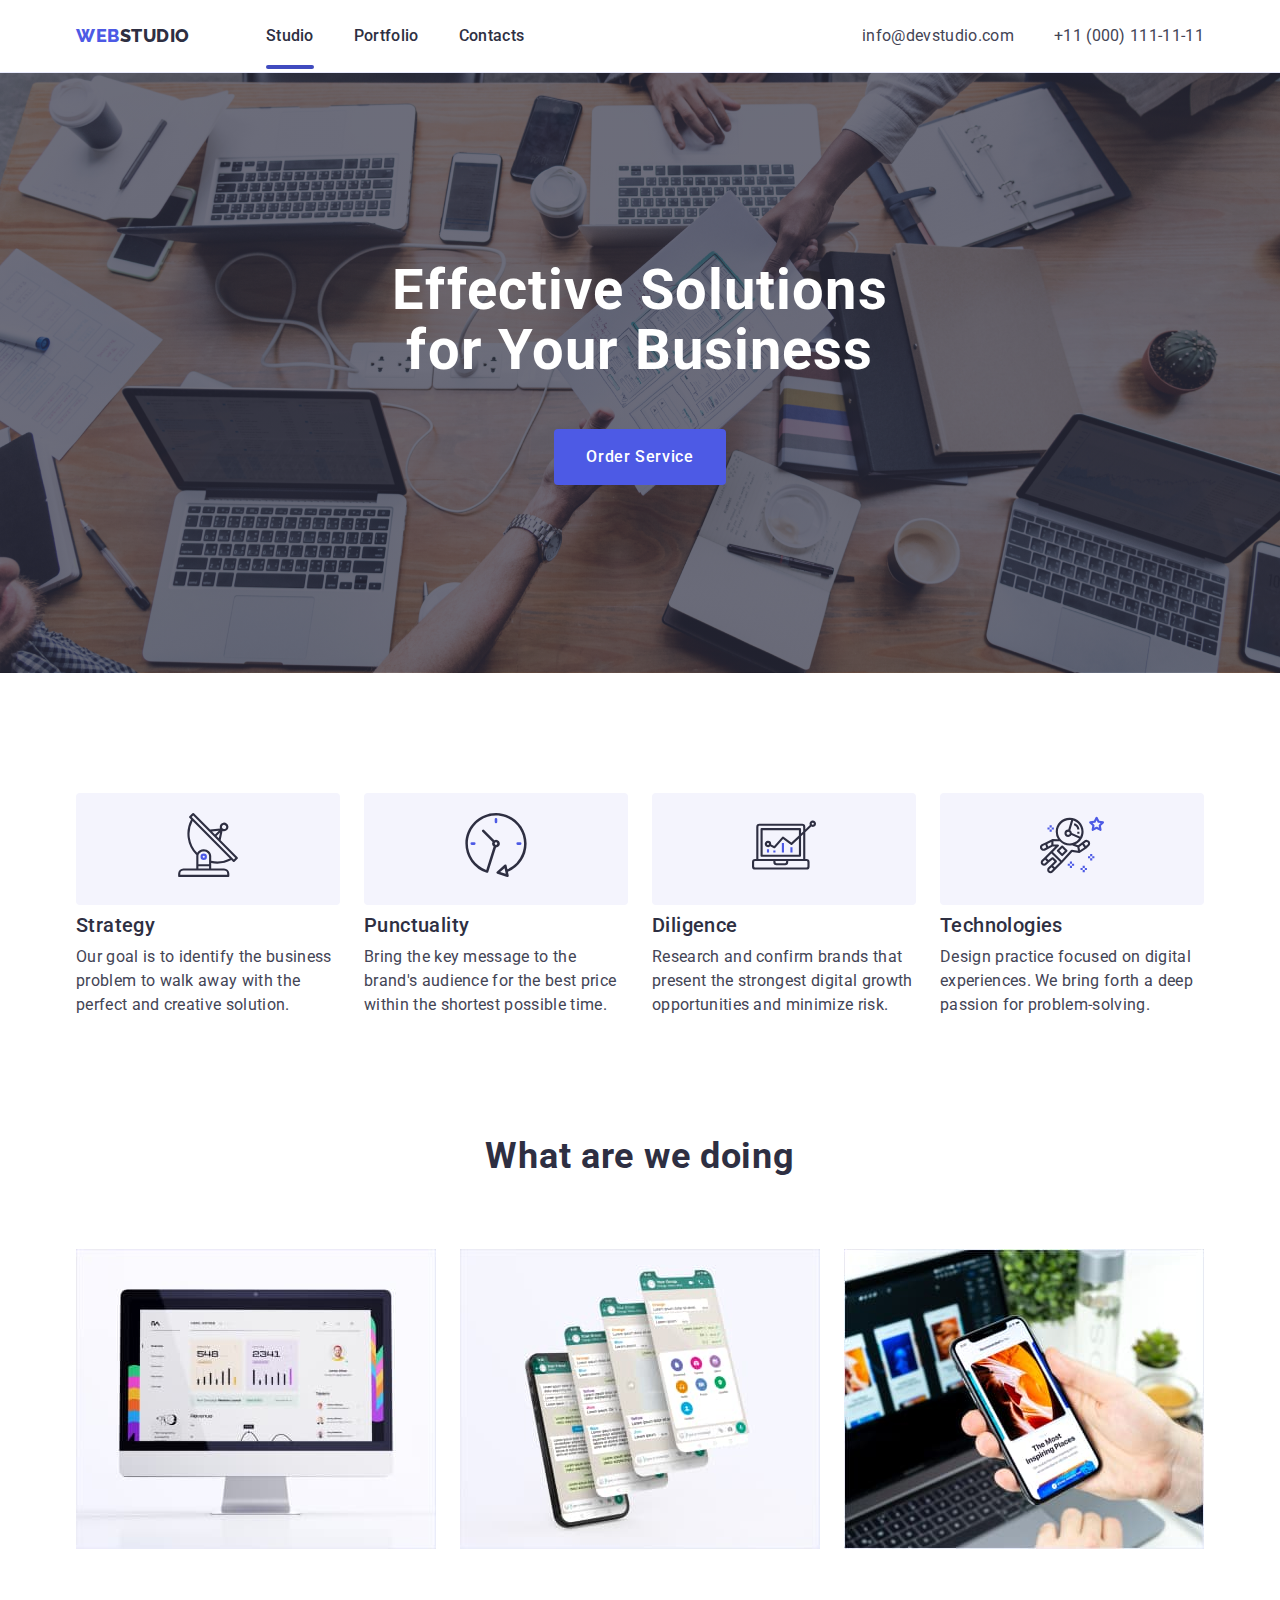
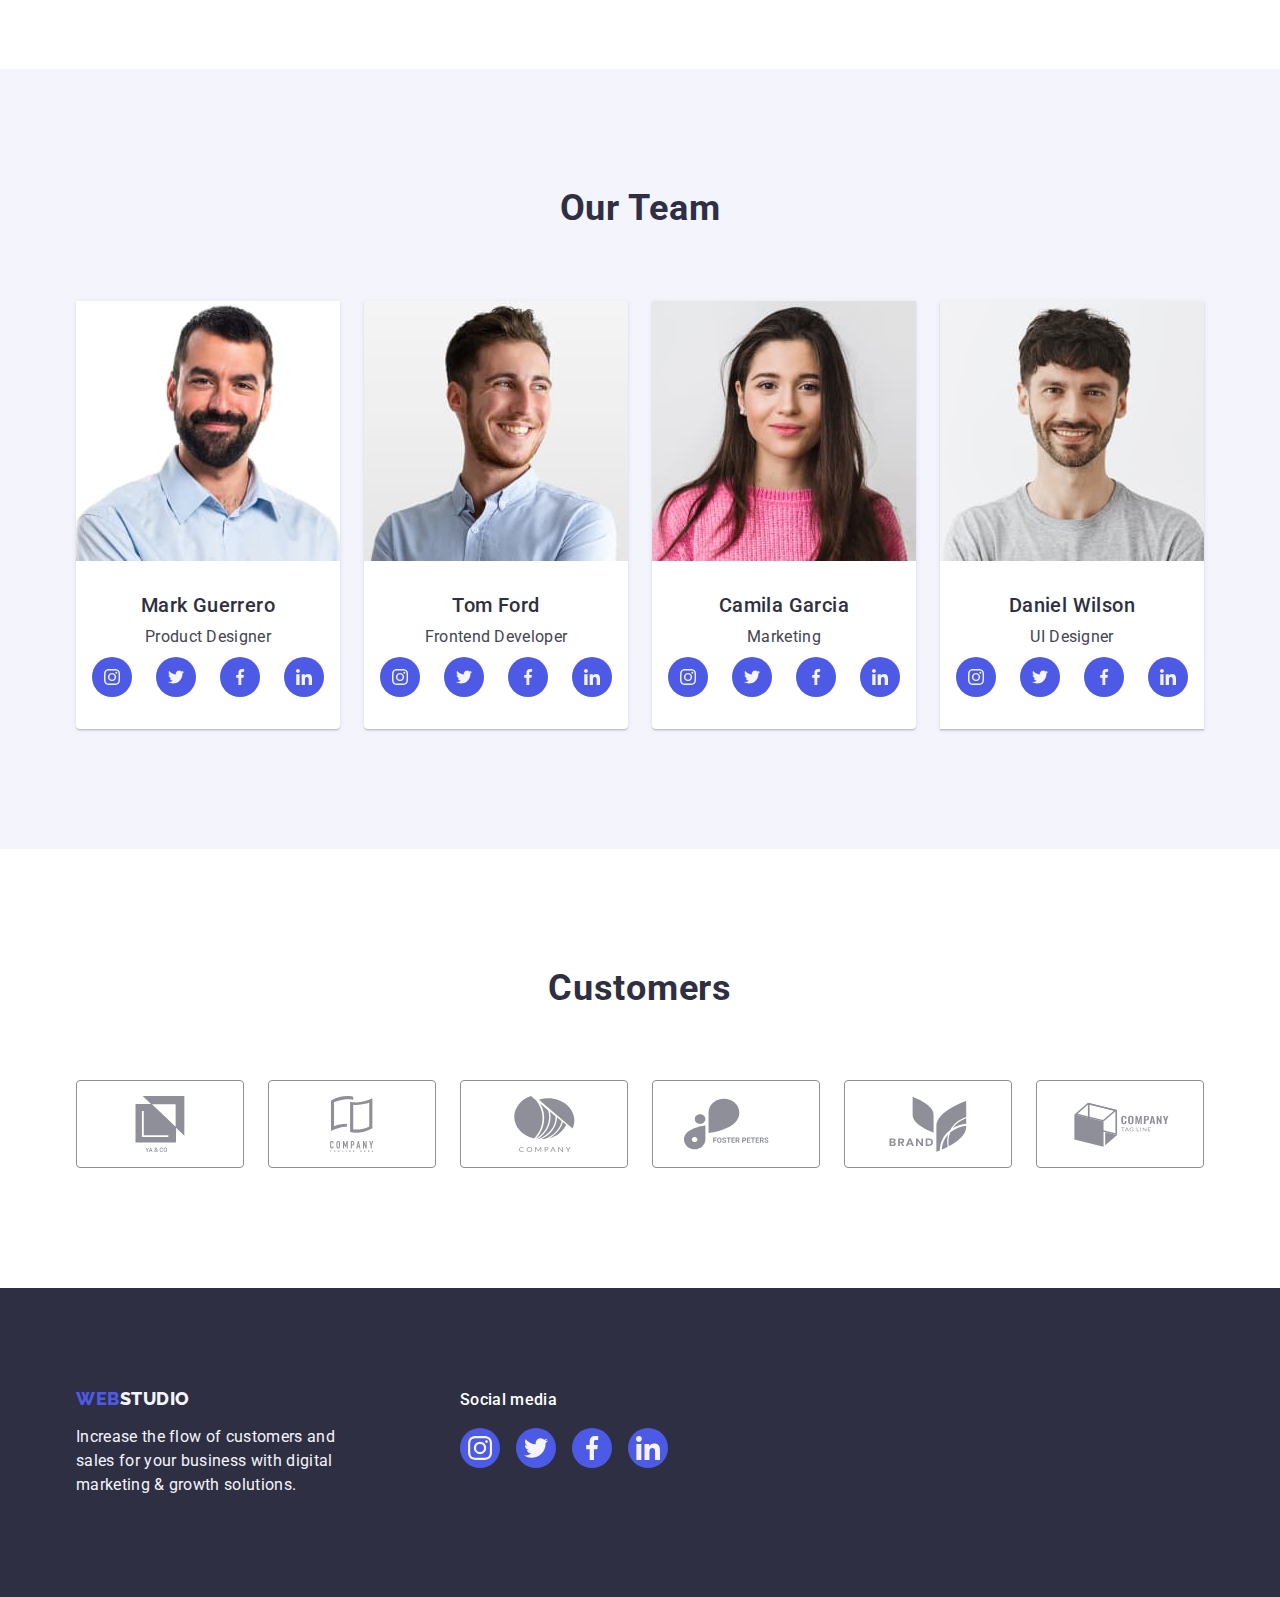
==== index.html @ 52980ec1 "Initial commit" ====
<!DOCTYPE html>
<html lang="en">
<head>
    <meta charset="UTF-8">
    <meta http-equiv="X-UA-Compatible" content="IE=edge">
    <meta name="viewport" content="width=device-width, initial-scale=1.0">
    <link rel="preconnect" href="https://fonts.googleapis.com">
    <link rel="preconnect" href="https://fonts.gstatic.com" crossorigin>
    <link rel="stylesheet" href="https://cdn.jsdelivr.net/npm/modern-normalize@1.1.0/modern-normalize.min.css"
>
    <link href="https://fonts.googleapis.com/css2?family=Raleway:wght@800&family=Roboto:wght@400;500;700;900&display=swap" rel="stylesheet">
    <link rel="stylesheet" href="./css/styles.css">
    <title>WebStudio</title>
</head>

<body>
    <header class="header-block">
        <div class="container header-container">
            <nav class="link nav-link">
                <a class="logo link" href="./index.html">Web<span class="logo-nav">Studio</span></a>
                <ul class="list list-link">
                    <li class="list-aitem"><a class="link-aitem link current" href="./index.html">Studio</a></li>
                    <li class="list-aitem"><a class="link-aitem link" href="./portfolio.html">Portfolio</a></li>
                    <li class="list-aitem"><a class="link-aitem link" href="">Contacts</a></li>
                </ul>
            </nav>
            <address class="contacts">
                <ul class="list contacts-list">
                    <li class="aitem-link"><a class="contacts-aitem link" href="mailto:info@devstudio.com">info@devstudio.com</a></li>
                    <li class="aitem-link"><a class="contacts-aitem link" href="tel:+110001111111">+11 (000) 111-11-11</a></li>
                </ul>
            </address>
        </div>
      </header>

    <main>
<!--site header-->
        <section class="header">
            <div class="container container-main">
                <h1 class="slogan">Effective Solutions for Your Business</h1>
                <button class="modal-button" type="button" data-modal-open>Order Service</button>
            </div>
        </section>
                
<!-- feature -->
        <section class="feature-section">
            <div class="container container-feature">
                <h2 class="heading visually-hidden">feature</h2>
                <ul class="list">
                    <li class="feature-list">

                        <div class="feature-item">
                            <svg class="icon-feature" width="64" height="64">
                                <use href="./images/icons.svg#icon-antenna"></use>
                            </svg>
                        </div>

                        <h3 class="feature-name">Strategy</h3>
                        <p class="feature-text">Our goal is to identify the business problem to walk away with the perfect and creative solution.</p>
                    </li>
                    <li class="feature-list">

                        <div class="feature-item">
                            <svg class="icon-feature" width="64" height="64">
                                <use href="./images/icons.svg#icon-clock"></use>
                            </svg>
                        </div>

                        <h3 class="feature-name">Punctuality</h3>
                        <p class="feature-text">Bring the key message to the brand's audience for the best price within the shortest possible time.</p>
                    </li>
                    <li class="feature-list">
                        
                        <div class="feature-item">
                            <svg class="icon-feature" width="64" height="64">
                                <use href="./images/icons.svg#icon-diagram"></use>
                            </svg>
                        </div>
                        <h3 class="feature-name">Diligence</h3>
                        <p class="feature-text">Research and confirm brands that present the strongest digital growth opportunities and minimize risk.</p>
                    </li>
                    <li class="feature-list">

                        <div class="feature-item">
                            <svg class="icon-feature" width="64" height="64">
                                <use href="./images/icons.svg#icon-astronaut"></use>
                            </svg>
                        </div>
                        <h3 class="feature-name">Technologies</h3>
                        <p class="feature-text">Design practice focused on digital experiences. We bring forth a deep passion for problem-solving.</p>
                    </li>
                </ul>
            </div>
        </section>

<!-- skills -->
        <section class="skills-section">
            <div class="container container-skills">
                <h2 class="heading heading-skills">What are we doing</h2>
                <ul class="list">
                    <li class="skills">
                        <img class="images" src="./images/box1.jpg" alt="software development" width="360" height="300">
                    </li>
                    <li class="skills">
                        <img class="images" src="./images/box2.jpg" alt="creation of mobile applications" width="360" height="300">
                    </li>
                    <li class="skills">
                        <img class="images" src="./images/box3.jpg" alt="software adaptation" width="360" height="300">
                    </li>    
                </ul>
            </div>
        </section>

<!-- our team -->
        <section class="team">
            <div class="container container-team">
                <h2 class="heading heading-team">Our Team</h2>
                <ul class="list">
                    <li class="team-card">
                        <img class="cards images" src="./images/team1.jpg" alt="Mark Guerrero" width="264" height="260">
                        <div class="card-content">
                            <h3 class="card-name">Mark Guerrero</h3>
                            <p class="card-text">Product Designer</p>
                            
                            <ul class="socials">
                                <li class="socials-item">
                                    <a class="socials-link" 
                                        href="https://instagram.com" 
                                        target="_blank" 
                                        rel="noopener noreferer"
                                        aria-label="instagram-icon"
                                    >
                                        <svg class="socials-icon" width="16" height="16">
                                            <use href="./images/icons.svg#icon-instagram"></use>
                                        </svg>
                                    </a>
                                </li>
                                
                                <li class="socials-item">
                                    <a class="socials-link" 
                                        href="https://twitter.com" 
                                        target="_blank" 
                                        rel="noopener noreferer"
                                        aria-label="twitter-icon"
                                    >
                                        <svg class="socials-icon" width="16" height="16">
                                            <use href="./images/icons.svg#icon-twitter"></use>
                                        </svg>
                                    </a>
                                </li>
                                
                                <li class="socials-item">
                                    <a class="socials-link" 
                                        href="https://facebook.com" 
                                        target="_blank" 
                                        rel="noopener noreferer"
                                        aria-label="facebook-icon"
                                    >
                                        <svg class="socials-icon" width="16" height="16">
                                            <use href="./images/icons.svg#icon-facebook"></use>
                                        </svg>
                                    </a>
                                </li>
                               
                                <li class="socials-item">
                                    <a class="socials-link" 
                                        href="https://linkedin.com" 
                                        target="_blank" 
                                        rel="noopener noreferer"
                                        aria-label="linkedin-icon"
                                    >
                                        <svg class="socials-icon" width="16" height="16">
                                            <use href="./images/icons.svg#icon-linkedin"></use>
                                        </svg>
                                    </a>
                                </li>
                            </ul>
                        </div>
                    </li>
                    <li class="team-card">
                        <img class="cards images" src="./images/team2.jpg" alt="Tom Ford" width="264" height="260">
                        <div class="card-content">
                            <h3 class="card-name">Tom Ford</h3>
                            <p class="card-text">Frontend Developer</p>
                            <ul class="socials">
                                <li class="socials-item">
                                    <a class="socials-link" 
                                        href="https://instagram.com" 
                                        target="_blank" 
                                        rel="noopener noreferer"
                                        aria-label="instagram-icon"
                                    >
                                        <svg class="socials-icon" width="16" height="16">
                                            <use href="./images/icons.svg#icon-instagram"></use>
                                        </svg>
                                    </a>
                                </li>
                                
                                <li class="socials-item">
                                    <a class="socials-link" 
                                        href="https://twitter.com" 
                                        target="_blank" 
                                        rel="noopener noreferer"
                                        aria-label="twitter-icon"
                                    >
                                        <svg class="socials-icon" width="16" height="16">
                                            <use href="./images/icons.svg#icon-twitter"></use>
                                        </svg>
                                    </a>
                                </li>
                                
                                <li class="socials-item">
                                    <a class="socials-link" 
                                        href="https://facebook.com" 
                                        target="_blank" 
                                        rel="noopener noreferer"
                                        aria-label="facebook-icon"
                                    >
                                        <svg class="socials-icon" width="16" height="16">
                                            <use href="./images/icons.svg#icon-facebook"></use>
                                        </svg>
                                    </a>
                                </li>
                               
                                <li class="socials-item">
                                    <a class="socials-link" 
                                        href="https://linkedin.com" 
                                        target="_blank" 
                                        rel="noopener noreferer"
                                        aria-label="linkedin-icon"
                                    >
                                        <svg class="socials-icon" width="16" height="16">
                                            <use href="./images/icons.svg#icon-linkedin"></use>
                                        </svg>
                                    </a>
                                </li>
                            </ul>
                        </div>
                    </li>
                    <li class="team-card">
                        <img class="cards images" src="./images/team3.jpg" alt="Camila Garcia" width="264" height="260">
                        <div class="card-content">
                                <h3 class="card-name">Camila Garcia</h3>
                                <p class="card-text">Marketing</p>
                                <ul class="socials">
                                    <li class="socials-item">
                                        <a class="socials-link" 
                                            href="https://instagram.com" 
                                            target="_blank" 
                                            rel="noopener noreferer"
                                            aria-label="instagram-icon"
                                        >
                                            <svg class="socials-icon" width="16" height="16">
                                                <use href="./images/icons.svg#icon-instagram"></use>
                                            </svg>
                                        </a>
                                    </li>
                                    
                                    <li class="socials-item">
                                        <a class="socials-link" 
                                            href="https://twitter.com" 
                                            target="_blank" 
                                            rel="noopener noreferer"
                                            aria-label="twitter-icon"
                                        >
                                            <svg class="socials-icon" width="16" height="16">
                                                <use href="./images/icons.svg#icon-twitter"></use>
                                            </svg>
                                        </a>
                                    </li>
                                    
                                    <li class="socials-item">
                                        <a class="socials-link" 
                                            href="https://facebook.com" 
                                            target="_blank" 
                                            rel="noopener noreferer"
                                            aria-label="facebook-icon"
                                        >
                                            <svg class="socials-icon" width="16" height="16">
                                                <use href="./images/icons.svg#icon-facebook"></use>
                                            </svg>
                                        </a>
                                    </li>
                                   
                                    <li class="socials-item">
                                        <a class="socials-link" 
                                            href="https://linkedin.com" 
                                            target="_blank" 
                                            rel="noopener noreferer"
                                            aria-label="linkedin-icon"
                                        >
                                            <svg class="socials-icon" width="16" height="16">
                                                <use href="./images/icons.svg#icon-linkedin"></use>
                                            </svg>
                                        </a>
                                    </li>
                                </ul>
                        </div>
                    </li>
                    <li class="team-card">
                        <img class="cards images" src="./images/team4.jpg" alt="Daniel Wilson" width="264" height="260">
                        <div class="card-content">
                            <h3 class="card-name">Daniel Wilson</h3>
                            <p class="card-text">UI Designer</p>
                            <ul class="socials">
                                <li class="socials-item">
                                    <a class="socials-link" 
                                        href="https://instagram.com" 
                                        target="_blank" 
                                        rel="noopener noreferer"
                                        aria-label="instagram-icon"
                                    >
                                        <svg class="socials-icon" width="16" height="16">
                                            <use href="./images/icons.svg#icon-instagram"></use>
                                        </svg>
                                    </a>
                                </li>
                                
                                <li class="socials-item">
                                    <a class="socials-link" 
                                        href="https://twitter.com" 
                                        target="_blank" 
                                        rel="noopener noreferer"
                                        aria-label="twitter-icon"
                                    >
                                        <svg class="socials-icon" width="16" height="16">
                                            <use href="./images/icons.svg#icon-twitter"></use>
                                        </svg>
                                    </a>
                                </li>
                                
                                <li class="socials-item">
                                    <a class="socials-link" 
                                        href="https://facebook.com" 
                                        target="_blank" 
                                        rel="noopener noreferer"
                                        aria-label="facebook-icon"
                                    >
                                        <svg class="socials-icon" width="16" height="16">
                                            <use href="./images/icons.svg#icon-facebook"></use>
                                        </svg>
                                    </a>
                                </li>
                               
                                <li class="socials-item">
                                    <a class="socials-link" 
                                        href="https://linkedin.com" 
                                        target="_blank" 
                                        rel="noopener noreferer"
                                        aria-label="linkedin-icon"
                                    >
                                        <svg class="socials-icon" width="16" height="16">
                                            <use href="./images/icons.svg#icon-linkedin"></use>
                                        </svg>
                                    </a>
                                </li>
                            </ul>
                        </div>
                    </li>
                </ul>
            </div>
        </section>
<!--Customers-->
         <section class="customers">
            <div class="container container-customers">
                <h2 class="heading heading-customers">Customers</h2>
                <ul class="customers-logo">
                    <li class="logo-group">
                        <a class="group-link" 
                            href="" 
                            target="_blank" 
                            rel="noopener noreferer"
                            aria-label="group1"
                        >
                            <svg class="group-icon" width="104" height="56">
                                <use href="./images/icons.svg#icon-group1"></use>
                            </svg>
                        </a>
                    </li>
                    <li class="logo-group">
                        <a class="group-link" 
                            href="" 
                            target="_blank" 
                            rel="noopener noreferer"
                            aria-label="group2"
                        >
                            <svg class="group-icon" width="104" height="56">
                                <use href="./images/icons.svg#icon-group2"></use>
                            </svg>
                        </a>
                    </li>
                    <li class="logo-group">
                        <a class="group-link" 
                            href="" 
                            target="_blank" 
                            rel="noopener noreferer"
                            aria-label="group3"
                        >
                            <svg class="group-icon" width="104" height="56">
                                <use href="./images/icons.svg#icon-group3"></use>
                            </svg>
                        </a>
                    </li>
                    <li class="logo-group">
                        <a class="group-link" 
                            href="" 
                            target="_blank" 
                            rel="noopener noreferer"
                            aria-label="group4"
                        >
                            <svg class="group-icon" width="104" height="56">
                                <use href="./images/icons.svg#icon-group4"></use>
                            </svg>
                        </a>
                    </li>
                    <li class="logo-group">
                        <a class="group-link" 
                            href="" 
                            target="_blank" 
                            rel="noopener noreferer"
                            aria-label="group5"
                        >
                            <svg class="group-icon" width="104" height="56">
                                <use href="./images/icons.svg#icon-group5"></use>
                            </svg>
                        </a>
                    </li>
                    <li class="logo-group">
                        <a class="group-link" 
                            href="" 
                            target="_blank" 
                            rel="noopener noreferer"
                            aria-label="group6"
                        >
                            <svg class="group-icon" width="104" height="56">
                                <use href="./images/icons.svg#icon-Logo"></use>
                            </svg>
                        </a>
                    </li>
                    
                </ul>
            </div>
        </section>
    </main>

    <footer class="footer">
        <div class="container container-footer">
            <div class="link-text">
                <a class="logo link link-footer" href="./index.html">Web<span class="logo-footer">Studio</span></a>
                <p class="footer-text">Increase the flow of customers and sales for your business with digital marketing & growth solutions.</p>
            </div> 
            <div class="footer-icon-box">
                <p class="footer-name">Social media</p>
                <ul class="socials footer-socials">
                    <li class="socials-item">
                        <a class="socials-link socials-footer"
                            href="https://instagram.com"
                            target="_blank"
                            rel="noopener noreferer"
                            aria-label="instagram-icon"
                        >
                            <svg class="socials-icon" width="24" height="24">
                                <use href="./images/icons.svg#icon-instagram"></use>
                            </svg>
                        </a>
                    </li>
                    <li class="socials-item">
                        <a class="socials-link socials-footer"
                            href="https://twitter.com"
                            target="_blank"
                            rel="noopener noreferer"
                            aria-label="twitter-icon"
                        >
                            <svg class="socials-icon" width="24" height="24">
                                <use href="./images/icons.svg#icon-twitter"></use>
                            </svg>
                        </a>
                    </li>
                    <li class="socials-item">
                        <a class="socials-link socials-footer"
                            href="https://facebook.com"
                            target="_blank"
                            rel="noopener noreferer"
                            aria-label="facebook-icon"
                        >
                            <svg class="socials-icon" width="24" height="24">
                                <use href="./images/icons.svg#icon-facebook"></use>
                            </svg>
                        </a>
                    </li>
                    <li class="socials-item">
                        <a class="socials-link socials-footer"
                            href="https://linkedin.com"
                            target="_blank"
                            rel="noopener noreferer"
                            aria-label="linkedin-icon"
                        >
                        <svg class="socials-icon" width="24" height="24">
                            <use href="./images/icons.svg#icon-linkedin"></use>
                        </svg>
                        </a>
                    </li>
                </ul>
            </div> 
        </div>
    </footer>

    <div class="backdrop is-hidden" data-modal>
        <div class="modal">
            <button class="modal-button-close" type="button" data-modal-close>
            <svg class="modal-button-icon" width="8" height="8">
                <use href="./images/icons.svg#icon-Vector"></use>
            </svg>
        </button>
        </div>
    </div>

    <script src="./js/modal.js"></script>
</body>
</html>
---- css/styles.css ----
:root {
    --text-color: #2E2F42;
    --accent-color: #404BBF;
    --background-color: #FFFFFF;
    --paragraf-color: #434455;
    --button-color: #e7e9fc;
    --border-color: #8e8f99;
    --timing: cubic-bezier (0.4, 0, 0.2, 1);
    --transition-duration: 250ms;
}
body {
    font-family: "Roboto", sans-serif;
    font-weight: 400;
    font-size: 16px;
    line-height: 1.5;
    color: #434455;
    background-color: var(--background-color);
}
/*start reset*/
h1,
h2,
h3,
h4,
h5,
h6
p {
margin: 0px;
}
.container {
    width: 1158px;
    margin: 0px auto;
    padding: 0px 15px; 
}
ul {
    list-style: none;
}

/*header*/
.header-block {
    box-shadow: 0px 2px 1px rgba(46, 47, 66, 0.08), 
    0px 1px 1px rgba(46, 47, 66, 0.16), 
    0px 1px 6px rgba(46, 47, 66, 0.08);
}
.header-container {
    display: flex;
    align-items: center;
    height: 72px;
}
/*logo*/

.header-block {
    border-bottom: 1px solid #e7e9fc;
}
.nav-link {
    display: flex;
    align-items: center;
    margin-right: auto;
}

.logo {
    font-family: "Raleway", sans-serif;
    font-weight: 800;
    font-size: 18px;
    line-height: 1.17;
    letter-spacing: 0.03em;
    text-transform: uppercase;
    color: #4D5AE5;
    margin-right: 76px;
}
.logo-nav {
    color: var(--text-color);
}
.link {
    text-decoration: none;
}
.list-link {
    margin: 0px;
    padding: 0;
    width: 261px;
}
.link-aitem {
    font-weight: 500;
    font-size: 16px;
    line-height: 1.5;
    letter-spacing: 0.02em;
    color: var(--text-color);
    text-decoration: none;
    padding-top: 24px;
    padding-bottom: 24px;
    position: relative;
    transition-duration: var(--transition-duration);
    transition-timing-function: var(--timing);
}

.list-aitem:not(:last-child) {
    margin-right: 40px;
}

.link-aitem:focus,
.link-aitem:hover {
    color: var(--accent-color); 
}

.link-aitem::after {
    content: "";
    position: absolute;  
    bottom: 0;
    left: 0px;
    
    display: block;
    width: 100%;
    height: 4px;
    border-radius: 2px;
}

.current::after,
.link-aitem:hover::after,
.link-aitem:focus::after {
    background: var(--accent-color);
    transition-duration: var(--transition-duration);
    transition-timing-function: var(--timing);  
}

.contacts {
    font-style: normal;
}
.contacts-list {
    margin: 0px;
    padding: 0;
}

.aitem-link:not(:last-child) {
    margin-right: 40px;
}
.contacts-aitem {
    font-weight: 400;
    font-size: 16px;
    line-height: 1.5;
    letter-spacing: 0.02em;
    color: var(--paragraf-color);
    text-decoration: none;
    padding-top: 24px;
    padding-bottom: 24px;
    transition-duration: var(--transition-duration);
    transition-timing-function: var(--timing); 
}

.contacts-aitem:active,
.contacts-aitem:hover,
.contacts-aitem:focus {
    color: var(--accent-color);
    
}  

--------------------------------/*MAIN*/--------------------------------
/*section site header*/
.container-main {
    display: block;
    text-align: center;  
}
.header {
    padding: 188px 0;
    background-color: var(--background-color);
    background-image: linear-gradient(
        rgba(46, 47, 66, 0.7),
        rgba(46, 47, 66, 0.7)),
        url(../images/main_header/people-office.jpg);
    background-repeat: no-repeat;
    background-position: center;
    max-width: 1440px;
    margin-left: auto;
    margin-right: auto;
    background-size: cover;

    position: relative;
}

.slogan {
    font-weight: 700;
    font-size: 56px;
    line-height: 1.07;
    letter-spacing: 0.02em;
    text-align: center;
    color: var(--background-color);
    max-width: 496px;
    margin-right: auto;
    margin-left: auto;
    margin-bottom: 48px;
}
.modal-button {
    font-family: "Roboto", sans-serif;
    font-weight: 500;
    font-size: 16px;
    line-height: 1.5;
    letter-spacing: 0.04em;
    color: var(--background-color);
    background: #4D5AE5;
    cursor: pointer;
    display: block;
    margin: auto;
    padding: 16px 32px;
    border: 1px;
    border-radius: 4px;
    min-width: 169px;  
    transition-duration: var(--transition-duration);
    transition-timing-function: var(--timing);
}
.modal-button:hover,
.modal-button:focus {
    background: var(--accent-color);    
}

/*section feature*/
.feature-section {
    padding: 120px 0;
}
.heading {
    font-weight: 700;
    font-size: 36px;
    line-height: 1.11;
    text-align: center;
    letter-spacing: 0.02em;
    color: var(--text-color);
}
.visually-hidden {
    position: absolute;
    width: 1px;
    height: 1px;
    margin: -1px;
    border: 0;
    padding: 0; 
    white-space: nowrap;
    clip-path: inset(100%);
    clip: rect(0 0 0 0);
    overflow: hidden;
}
.list {
    list-style: none;
    display: flex;
    padding: 0;
    margin: 0;
}
.feature-list {
    width: 264px;
}
.feature-item {
    display: flex;
    align-items: center;
    justify-content: center;
    height: 112px;
    width: 264px;
    background-color: #f4f4fd;
    border-radius: 4px;
    margin-bottom: 8px; 
}
.icon-feature {
    display: block;
    background-color: #F4F4FD;
    margin-bottom: 8px;
}

.feature-list:not(:last-child) {
    margin-right: 24px;
}
.feature-name {
    font-weight: 500;
    font-size: 20px;
    line-height: 1.2;
    letter-spacing: 0.02em;
    color: var(--text-color);
    margin-bottom: 8px;
}
.feature-text {
    font-size: 16px;
    line-height: 1.5;
    letter-spacing: 0.02em;
    color: var(--paragraf-color);
    margin: 0;
}

/*section skills*/
.skills-section {
    padding-bottom: 120px;
}
.heading-skills {
    margin-bottom: 72px;
}
.skills:not(:last-child) {
    margin-right: 24px;
}
.images {
    display: block
}

/*section our team*/
.team {
    background-color: #F4F4FD;
    padding: 120px 0
}

.heading-team {
    margin-bottom: 72px;
}
.team-card {
    background-color: var(--background-color);
    box-shadow: 
    0px 2px 1px rgba(46, 47, 66, 0.08),
    0px 1px 1px rgba(46, 47, 66, 0.16),
    0px 1px 6px rgba(46, 47, 66, 0.08)
}
    
.team-card:not(:last-child) {
    margin-right: 24px;
    border-radius: 0px 0px 4px 4px;
}
.card-content {
    padding: 32px 0;
    border-radius: 0px 0px 4px 4px;
}
.card-name {
    font-weight: 500;
    font-size: 20px;
    line-height: 1.2;
    text-align: center;
    letter-spacing: 0.02em;
    color: var(--text-color);
    margin-bottom: 8px;
}
.card-text {
    font-size: 16px;
    line-height: 1.5;
    text-align: center;
    letter-spacing: 0.02em;
    display: block;
    color: var(--paragraf-color);
    margin: 0 auto;
    margin-bottom: 8px;
}
.socials {
    display: flex;
    justify-content: center;
    gap: 24px;
    padding-left: 0;
}
.socials-link {
    display: flex;
    justify-content: center;
    align-items: center;
    width: 40px;
    height: 40px;
    background-color: #4D5AE5;
    fill: #F4F4FD;
    border-radius: 50%;
    transition-duration: var(--transition-duration);
    transition-timing-function: var(--timing); 
}
.socials-icon {
    width: 24px;
}
.socials-link:hover,
.socials-link:focus {
    background-color: #404BBF;
    fill: #F4F4FD;
     
}
/*Customers*/
.customers {
    padding-top: 120px;
    padding-bottom: 120px;
}
.heading-customers {
    line-height: 1.1;
    margin-bottom: 72px;
}
.customers-logo {
    display: flex;
    flex-direction: row;
    align-items: flex-start;
    padding: 0px;
    margin: 0;
    gap: 24px;
}
.logo-group {
    width: 168px;
    height: 88px;
    transition-duration: var(--transition-duration);
    transition-timing-function: var(--timing);
}
.group-icon {
    display: flex;
    margin: auto;
    fill: currentColor;
    transition-duration: var(--transition-duration);
    transition-timing-function: var(--timing); 
}
.logo-group:hover .group-icon,
.logo-group:focus .group-icon {
    fill: #404BBF;   
}
.group-link {
    width: 100%;
    height: 100%;
    border-radius: 4px;
    display: flex;
    align-items: center;
    justify-content: center;
    color: var(--border-color);
    border: 1px solid var(--border-color);
    transition-duration: var(--transition-duration);
    transition-timing-function: var(--timing);  
}
.group-link:hover,
.group-link:focus {
    border-color: #404bbf;
    color: #404bbf;   
}


/*----------------------------------FOOTER*-----------------------------*/
.footer {
    display: flex;
    background: var(--text-color);
    padding: 100px 0;
}
.container-footer {
    display: flex;
    align-items: baseline;
}
.link-text {
    margin-right: 120px;
}

.link-footer {
    display: inline-block;
    margin-bottom: 16px;
    margin-right: auto;
}
.logo-footer {
    color: #F4F4FD;
}
.footer-text {
    font-size: 16px;
    line-height: 1,5;
    letter-spacing: 0.02em;
    color: #F4F4FD;
    width: 264px;
    margin: 0;
}

.footer-socials {
    display: flex;
    flex-direction: row;
    align-items: flex-start;
    gap: 16px; 
    margin: 0;
    width: 208px;
    min-height: 40px;
}  
.footer-name {
    font-weight: 500;
    display: block;
    color: var(--background-color);
    margin: 0;
    margin-bottom: 16px;
    padding: 0;
    letter-spacing: 0.02em;
}
.socials-footer:hover,
.socials-footer:focus {
    background-color: #31D0AA;
}

/*--------------------------------PORTFOLIO------------------------------*/
.portfolio-section {
    padding: 96px 0 120px;
}
.container-portfolio {
    display: block;
}
.portfolio-name {
    visibility: hidden;
}
.list-button {
    min-width: 586px;
    display: flex;
    justify-content:center ;
    gap: 24px;
    margin-bottom: 72px;
}
.button-filters {
    font-family: "Roboto", sans-serif;
    font-weight: 500;
    font-size: 16px;
    line-height: 1.5;
    letter-spacing: 0.04em;
    color: #4D5AE5;
    border: 1px solid var(--button-color);
    background: #F4F4FD;
    cursor: pointer;
    padding: 12px 24px;
    border-radius: 4px;
    transition-duration: var(--transition-duration);
    transition-timing-function: var(--timing); 
}
.button-filters:active,
.button-filters:hover,
.button-filters:focus {
    color: var(--background-color);
    background: var(--accent-color);
    box-shadow:  0px 2px 2px rgba(0, 0, 0, 0.12),
    0px 2px 1px rgba(0, 0, 0, 0.08),
    0px 3px 1px rgba(0, 0, 0, 0.1);
    border: 1px solid transparent;
}
.card-set {
    display: flex;
    flex-wrap: wrap;
    row-gap: 48px;
    column-gap: 24px;
}
.list-card {
    flex-basis: calc((100% - 48px) / 3);
    transition-duration: var(--transition-duration);
    transition-timing-function: var(--timing);  
}
.list-card:hover,
.list-card:focus {
    box-shadow: 
    0px 2px 1px rgba(46, 47, 66, 0.08),
    0px 1px 1px rgba(46, 47, 66, 0.16),
    0px 1px 6px rgba(46, 47, 66, 0.08);
} 
.portfolio-content {
    padding: 32px 0 32px 16px;
}
.card-portfolio {
    text-align: start;
}
.text-portfolio {
    text-align: start;
}
.link-portfolio {
    transition-duration: var(--transition-duration);
    transition-timing-function: var(--timing);
}
.link-portfolio:hover,
.link-portfolio:focus {
    box-shadow: 
    0px 1px 6px rgba(46, 47, 66, 0.08),
    0px 1px 1px rgba(46, 47, 66, 0.16), 
    0px 2px 1px rgba(46, 47, 66, 0.08); 
}
.wrapper {
    position: relative;
    display: block;
    overflow: hidden;
}

.overlay {
    position: absolute;
    max-width: 100%;
    height: 100%;
    top: 0;
    left: 0;
    
    padding: 40px 32px 0 32px;
    margin: 0;
    background-color: #4D5AE5;
    font-size: 16px;
    line-height: 1.5;
    
    letter-spacing: 0.02em;
    color: #F4F4FD;
    
    transform: translateY(100%);
    overflow: hidden;
    transition-duration: var(--transition-duration);
    transition-timing-function: var(--timing);
}

.list-card:hover .overlay,
.list-card:focus .overlay {
    transform: translateY(0);  
}

.border-portfolio {
    border-right-width: 1px;
    border-right-style: solid;
    border-right-color: #E7E9FC;
    border-bottom-width: 1px;
    border-bottom-style: solid;
    border-bottom-color: #E7E9FC;
    border-left-width: 1px;
    border-left-style: solid;
    border-left-color: #E7E9FC;
}

/*BACKDROP*/

.backdrop {
    position: fixed;
    z-index: 100;
    top: 0;
    left: 0;
    width: 100%;
    height: 100%;
    background-color: rgba(46, 47, 66, 0.4);

    transition: opacity var(--transition-duration), 
    visibility var(--transition-duration);
}


.backdrop.is-hidden {
    visibility:hidden;
    opacity: 0;
    pointer-events: none;
}

.modal {
    position: absolute;
    top: 50%;
    left: 50%;
    transform: translate(-50%, -50%);
    
    width: 408px;
    min-height: 576px;
    background: #FCFCFC;
    padding: 24px;  
    
    border-radius: 4px;  
    box-shadow: 
    0px 1px 1px rgba(0, 0, 0, 0.14), 
    0px 1px 3px rgba(0, 0, 0, 0.12), 
    0px 2px 1px rgba(0, 0, 0, 0.2);  
}

.modal-button-close {
    position: absolute;
    width: 24px;
    height: 24px;
    padding: 0;
    top: 24px;
    right: 24px;
    cursor: pointer;
    background: #E7E9FC;
    border: 1px solid rgba(0, 0, 0, 0.1);
    border-radius: 50%;
    transition-duration: var(--transition-duration);
    transition-timing-function: var(--timing);
    display: flex;
    justify-content: center;
    align-items: center;
}

.modal-button-close:hover,
.modal-button-close:focus {
    background-color: var(--accent-color);
}

.modal-button-icon {
    position: absolute;
    left: 33.33%;
    right: 33.33%;
    top: 33.33%;
    bottom: 33.33%;
    flex: var(--text-color);
    transition-duration: var(--transition-duration);
    transition-timing-function: var(--timing);
}

.modal-button-close:hover .modal-button-icon,
.modal-button-close:focus .modal-button-icon {
    fill: var(--background-color); 
}
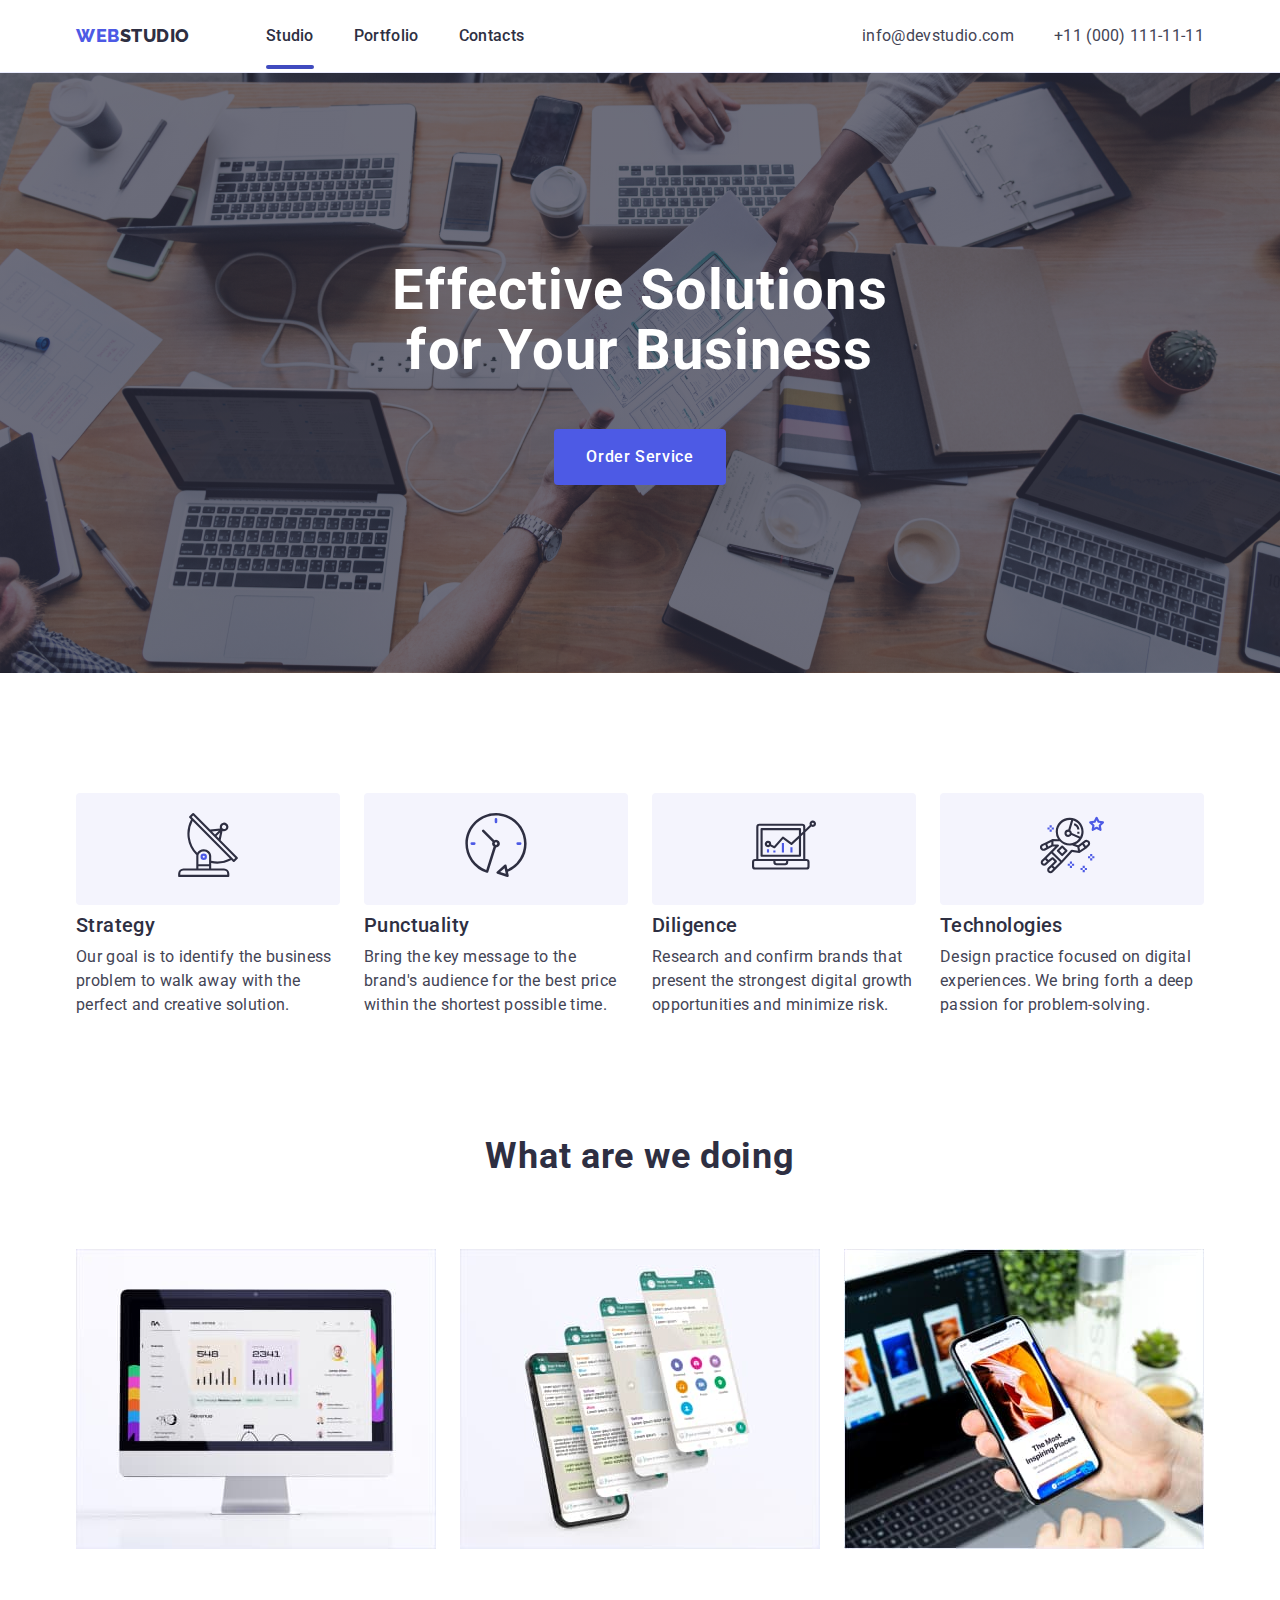
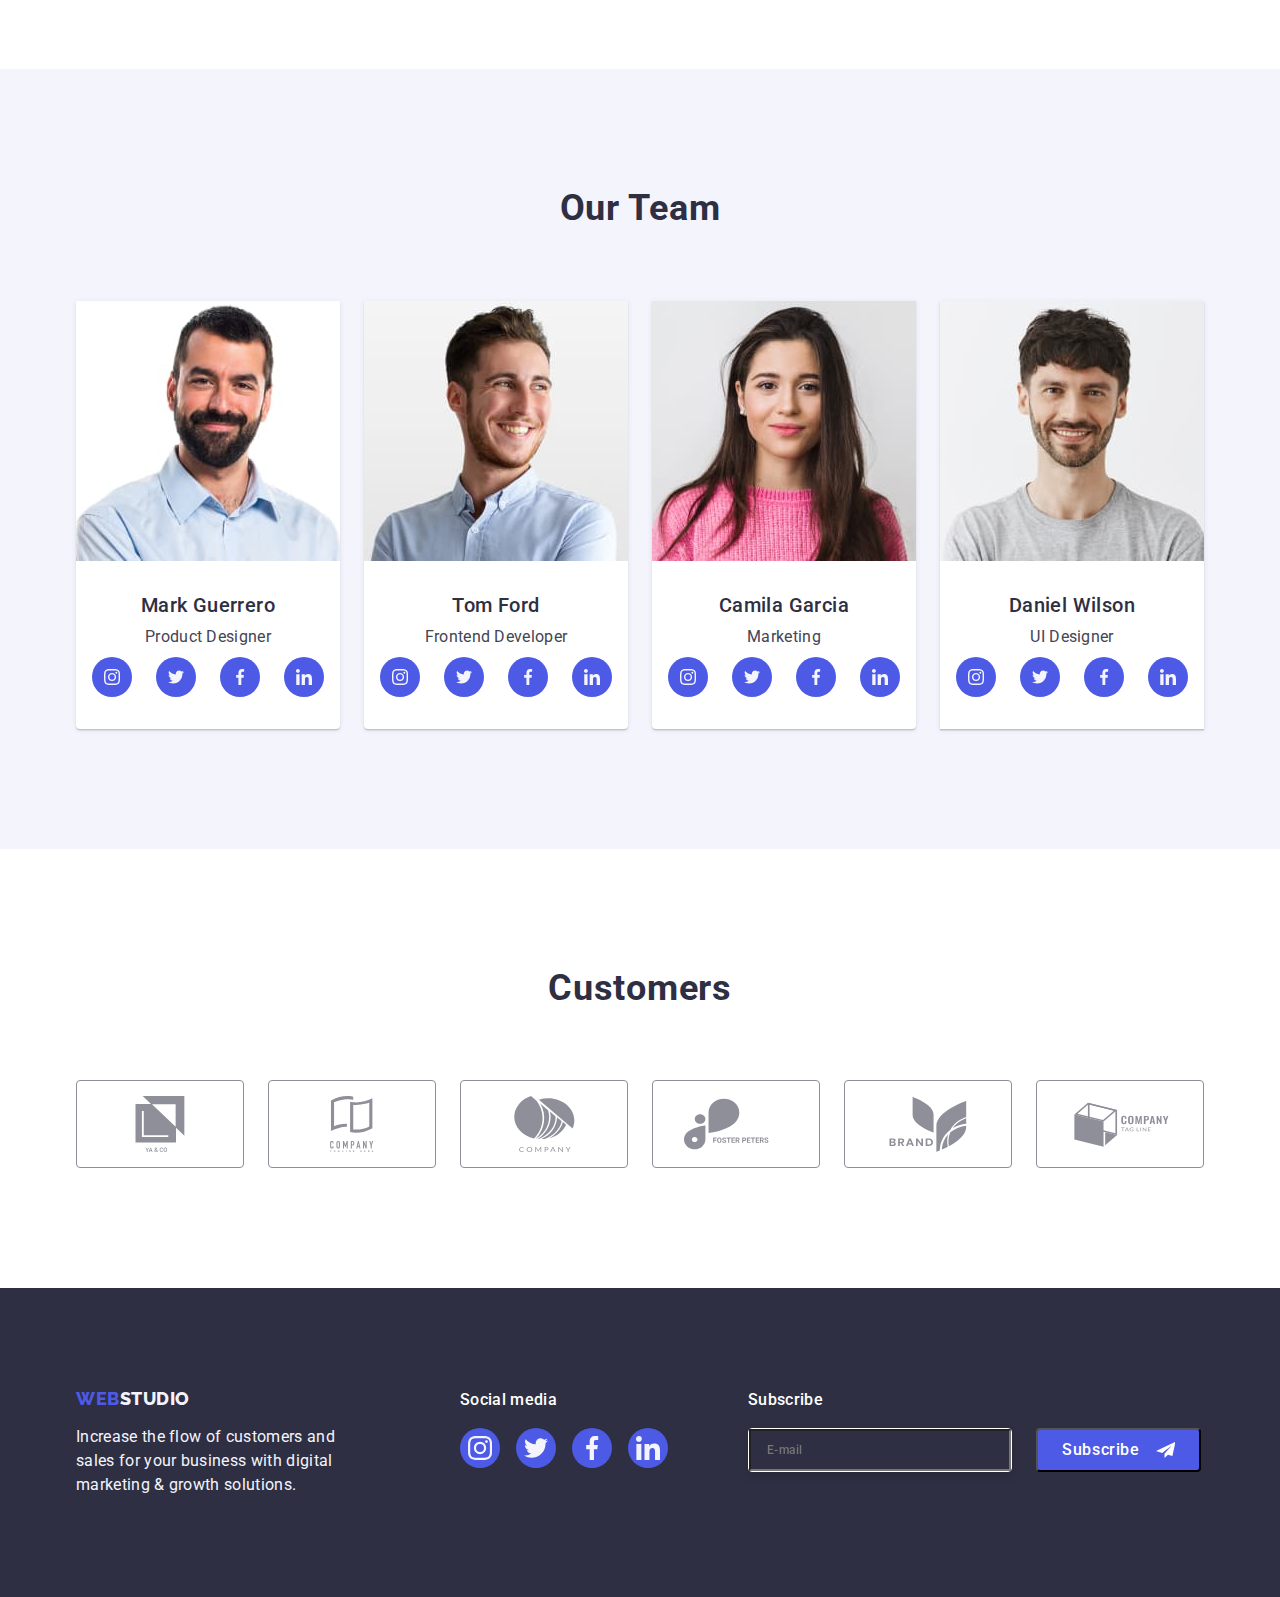
==== commit 78192bdd: "вздійснео розмітку форми футера" ====
--- a/index.html
+++ b/index.html
@@ -1,4 +1,4 @@
-<!DOCTYPE html>
+<!doctype html>
 <html lang="en">
 <head>
     <meta charset="UTF-8">
@@ -502,19 +502,44 @@
                     </li>
                 </ul>
             </div> 
+            <div class="footer-input">
+                <p class="footer-input-name">Subscribe</p>
+                <form class="form-box" autocomplete="on">
+                      <label class="footer-input-email" for="E-mail">
+                        <input class="input-email" type="e-mail" name="e-mail" placeholder="E-mail"/>
+                      </label>
+                      <button class="footer-submit" type="submit" name="">Subscribe
+                            <svg class="socials-icon" width="24" height="24">
+                                <use href="./images/icons.svg#icon-send"></use>
+                            </svg>               
+                      </button>
+                </form>
+            </div>
         </div>
     </footer>
 
     <div class="backdrop is-hidden" data-modal>
         <div class="modal">
+            <p>Leave your contacts and we will call you back</p>
             <button class="modal-button-close" type="button" data-modal-close>
             <svg class="modal-button-icon" width="8" height="8">
                 <use href="./images/icons.svg#icon-Vector"></use>
             </svg>
+            
+            <form>
+                <p>Name</p>
+                <label class="modal-input-name" for="name">
+                    <input class="input-name" name="name" id="name-icon" placeholder=""/>
+                    <svg class="" width="18" height="18">
+                        <use href="./images/icons.svg#name-icon"></use>
+                    </svg>
+                  </label>
+
+
+            </form>
         </button>
         </div>
     </div>
-
     <script src="./js/modal.js"></script>
 </body>
 </html>
--- a/css/styles.css
+++ b/css/styles.css
@@ -446,6 +446,19 @@
     width: 264px;
     margin: 0;
 }
+.footer-icon-box {
+    margin-right: 80px;
+    display: block;
+}
+.footer-name {
+    display: block;
+    margin: 0;
+    margin-bottom: 16px;
+    padding: 0;
+    font-weight: 500;
+    letter-spacing: 0.02em;
+    color: var(--background-color); 
+}
 
 .footer-socials {
     display: flex;
@@ -456,19 +469,69 @@
     width: 208px;
     min-height: 40px;
 }  
-.footer-name {
-    font-weight: 500;
-    display: block;
-    color: var(--background-color);
-    margin: 0;
-    margin-bottom: 16px;
-    padding: 0;
-    letter-spacing: 0.02em;
-}
+
 .socials-footer:hover,
 .socials-footer:focus {
     background-color: #31D0AA;
 }
+
+.footer-input-name{
+    display: block;
+    margin: 0;
+    margin-bottom: 16px;
+    font-weight: 500;
+    letter-spacing: 0.02em;
+    color: var(--background-color);
+}
+.form-box {
+    display: flex;
+    flex-direction: row;
+}
+
+.footer-input-email {
+    /*display: block;*/
+    border: 1px solid var(--background-color);
+    filter: drop-shadow(0px 4px 4px rgba(0, 0, 0, 0.15));
+    border-radius: 4px;
+    width: 264px;
+    min-height: 40px;
+    margin-right: 24px;
+    padding: 8px auto 8px 16px;
+}
+.input-email {
+    display: flex;
+    padding-left: 16px;
+    width: 100%;
+    height: 100%;
+    align-items: center;
+    background: var(--text-color);
+    font-weight: 500;
+    font-style: normal;
+    font-size: 12px;
+    line-height: 2;
+    letter-spacing: 0.04em;
+    
+    color: var(--background-color);     
+}
+.footer-submit {
+    display: flex;
+    justify-content: center;
+    align-items: center;
+    padding: 8px 24px;
+    gap: 16px;
+    background: #4D5AE5;
+    border-radius: 4px;
+    width: 165px;
+    min-height: 40px;
+    text-align: center;
+    letter-spacing: 0.04em;
+    font-weight: 500;   
+
+    color: var(--background-color);
+
+}
+
+
 
 /*--------------------------------PORTFOLIO------------------------------*/
 .portfolio-section {
@@ -633,6 +696,8 @@
     0px 1px 1px rgba(0, 0, 0, 0.14), 
     0px 1px 3px rgba(0, 0, 0, 0.12), 
     0px 2px 1px rgba(0, 0, 0, 0.2);  
+
+    display: flex;
 }
 
 .modal-button-close {
